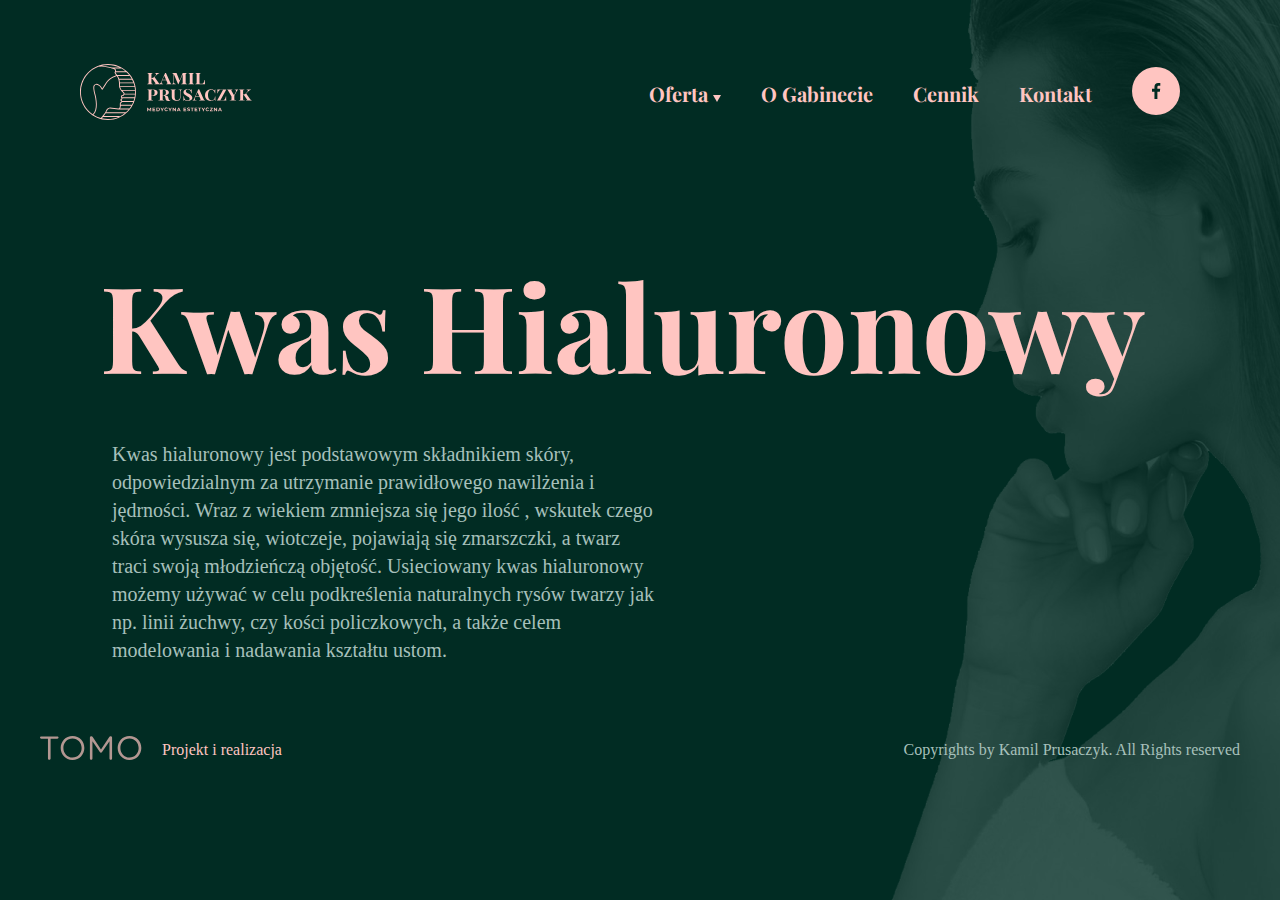
==== kwas-hialuronowy.html @ b2d487cc "Add files via upload" ====
<!DOCTYPE html>
<html lang="en">
  <head>
    <meta charset="UTF-8" />
    <meta name="viewport" content="width=device-width, initial-scale=1.0" />
    <meta http-equiv="X-UA-Compatible" content="ie=edge" />
    <link rel="stylesheet" href="css/style.css" />
    <link
      href="https://fonts.googleapis.com/css?family=Playfair+Display:400,700|Titillium+Web&display=swap"
      rel="stylesheet"
    />
    <title>Document</title>
  </head>
  <body>
    <div class="wrapper">
      <nav class="nav">
        <div class="nav__logo">
          <img src="icons/kamilprusaczykLogo.svg" alt="page logo" />
        </div>
        <ul class="nav__list ">
          <li class="nav__item nav__ourServiceLink">
            Oferta <img src="icons/downArrow.svg" alt="Dropdown Menu" />
            <ul class="nav__submenu">
              <li class="nav__submenuItem">Botox</li>
              <li class="nav__submenuItem">Kwas hialuronowy</li>
              <li class="nav__submenuItem">Mezoterapia</li>
              <li class="nav__submenuItem">Osocze bogatopłytkowe</li>
              <li class="nav__submenuItem">Leczenie nadpotliwości</li>
              <li class="nav__submenuItem">Leczenie łysienia</li>
              <li class="nav__submenuItem">Lipozja iniekcyjna</li>
            </ul>
          </li>
          <li class="nav__item nav--noMobileMenu">
            <a class="nav__link--resetStyle" href="#aboutUs">O Gabinecie</a>
          </li>
          <li class="nav__item nav--noDesktopMenu">
            <a class="nav__link--resetStyle" href="#aboutUs">Strona główna</a>
          </li>
          <li class="nav__item nav--noMobileMenu">
            <a class="nav__link--resetStyle" href="#prizeList"> Cennik</a>
          </li>
          <li class="nav__item" id="contactLink">
            <a class="nav__link--resetStyle" href="#contact"> Kontakt</a>
          </li>
          <li class="nav__item nav--noDesktopMenu" id="aboutMeLink">
            <a class="nav__link--resetStyle" href="#aboutMe">
              Kilka słów o mnie</a
            >
          </li>
          <li class="nav__item nav--noMobileMenu">
            <img src="icons/facebookPinkIcon.svg" alt="facebook logo" />
          </li>
        </ul>
        <div id="hamburger" class="nav__hamburgerActive desktop ">
          <img src="icons/closeHamburgerMenu.svg" alt="options" />
        </div>
        <div style="display: none" class="nav__hamburger desktop">
          <img src="icons/HamburgerMenu.svg" alt="options" />
        </div>
      </nav>
      <header class="header header--alignLeft">
        <h1 class="header__mainHeader header__mainHeader--alignLeft">
          Kwas Hialuronowy
        </h1>
        <p class="header__paragraph header__paragraph--alignLeft">
          Kwas hialuronowy jest podstawowym składnikiem skóry, odpowiedzialnym
          za utrzymanie prawidłowego nawilżenia i jędrności. Wraz z wiekiem
          zmniejsza się jego ilość , wskutek czego skóra wysusza się, wiotczeje,
          pojawiają się zmarszczki, a twarz traci swoją młodzieńczą objętość.
          Usieciowany kwas hialuronowy możemy używać w celu podkreślenia
          naturalnych rysów twarzy jak np. linii żuchwy, czy kości policzkowych,
          a także celem modelowania i nadawania kształtu ustom.
        </p>
      </header>
      <footer class="footer">
        <a href="https://tomostudio.pl/"
          ><img
            class="footer__logo"
            src="icons/tomoStudioLogo.svg"
            alt="Logo Tomo Studio"
        /></a>
        <span class="footer__span">Projekt i realizacja</span>
        <span class="footer__copyrights"
          >Copyrights by Kamil Prusaczyk. All Rights reserved</span
        >
      </footer>
    </div>
    <script src="js/main.js"></script>
  </body>
</html>
---- css/style.css ----
@import url("https://fonts.googleapis.com/css?family=Titillium+Web:400,700&display=swap");
@import url("https://fonts.googleapis.com/css?family=Playfair+Display:400,700i&display=swap");
* {
  margin: 0;
  padding: 0;
  -webkit-box-sizing: border-box;
          box-sizing: border-box;
  list-style: none;
  text-decoration: none;
}

body {
  background-color: #012C23;
  font-family: 'Titillium Web', sans-serif;
  font-family: 'Playfair Display', serif;
  font-style: normal;
  background-image: url("../img/backgroundWoman.png");
  background-repeat: no-repeat;
  background-position: top right;
  position: relative;
}

.wrapper {
  display: -webkit-box;
  display: -ms-flexbox;
  display: flex;
  -webkit-box-orient: horizontal;
  -webkit-box-direction: normal;
      -ms-flex-direction: row;
          flex-direction: row;
  -ms-flex-wrap: wrap;
      flex-wrap: wrap;
}

.nav {
  position: absolute;
  top: 0;
  left: 0;
  right: 0;
  padding: 32px 32px 0 32px;
  display: -webkit-box;
  display: -ms-flexbox;
  display: flex;
  -webkit-box-pack: justify;
      -ms-flex-pack: justify;
          justify-content: space-between;
  -webkit-box-align: center;
      -ms-flex-align: center;
          align-items: center;
  -ms-flex-preferred-size: 100%;
      flex-basis: 100%;
  z-index: 4;
}

.nav.addNavBcg {
  background-color: #012C23;
}

@media (min-width: 799px) {
  .nav {
    position: relative;
    padding: 0;
    margin: 64px 80px 0 80px;
  }
}

.nav__logo {
  -webkit-box-flex: 1;
      -ms-flex-positive: 1;
          flex-grow: 1;
}

.nav__list {
  display: none;
  font-family: Playfair Display;
  font-style: normal;
  font-weight: bold;
  list-style: none;
  background-color: #FFC5C1;
}

.nav__list.activeMenu {
  display: -webkit-box;
  display: -ms-flexbox;
  display: flex;
  -webkit-box-orient: vertical;
  -webkit-box-direction: normal;
      -ms-flex-direction: column;
          flex-direction: column;
  position: absolute;
  top: 92px;
  left: 0;
  right: 0;
  padding: 40px 40px 0 40px;
  font-size: 24px;
  line-height: 58px;
  text-align: left;
  background-color: #FFC5C1;
  height: auto;
  z-index: 1;
}

@media (min-width: 799px) {
  .nav__list {
    display: -webkit-box;
    display: -ms-flexbox;
    display: flex;
    text-align: center;
    position: relative;
    -webkit-box-align: center;
        -ms-flex-align: center;
            align-items: center;
    -webkit-box-orient: horizontal;
    -webkit-box-direction: normal;
        -ms-flex-direction: row;
            flex-direction: row;
    color: #FFC5C1;
    position: relative;
    top: 0;
    height: auto;
    background-color: transparent;
    font-size: 20px;
    line-height: 28px;
  }
}

.nav__submenu {
  display: -webkit-box;
  display: -ms-flexbox;
  display: flex;
  -webkit-box-orient: vertical;
  -webkit-box-direction: normal;
      -ms-flex-direction: column;
          flex-direction: column;
  list-style: none;
  font-family: Playfair Display;
  font-style: normal;
  font-weight: normal;
  font-size: 24px;
  line-height: 58px;
  color: #000000;
  background-color: #FFC5C1;
}

@media (min-width: 799px) {
  .nav__submenu {
    display: none;
    padding: 40px;
    text-align: left;
    background-color: #FFC5C1;
    font-size: 16px;
    line-height: 40px;
    font-weight: bold;
    border: 0;
  }
}

.nav__submenuItem {
  border-top: 1px solid #EBACA7;
}

@media (min-width: 799px) {
  .nav__submenuItem {
    border-top: 0;
  }
}

.nav__item {
  margin: 0 20px;
  border-bottom: 1px solid #EBACA7;
}

@media (min-width: 799px) {
  .nav__item {
    border: 0;
  }
}

@media (min-width: 799px) {
  .nav__item:hover {
    border-bottom: 2px solid #FFC5C1;
  }
}

@media (min-width: 799px) {
  .nav__item:hover .nav__submenu {
    display: block;
    position: absolute;
    top: 30;
    left: 20px;
  }
}

.nav__link--resetStyle {
  color: black;
}

@media (min-width: 799px) {
  .nav__link--resetStyle {
    color: #FFC5C1;
  }
}

.nav__ourServiceLink {
  -webkit-box-ordinal-group: 2;
      -ms-flex-order: 1;
          order: 1;
  margin-top: 50px;
}

@media (min-width: 799px) {
  .nav__ourServiceLink {
    -webkit-box-ordinal-group: 1;
        -ms-flex-order: 0;
            order: 0;
    margin-top: 0;
  }
}

.nav--noMobileMenu {
  display: none;
}

@media (min-width: 799px) {
  .nav--noMobileMenu {
    display: block;
  }
}

@media (min-width: 799px) {
  .nav--noDesktopMenu {
    display: none;
  }
}

.header {
  display: -webkit-box;
  display: -ms-flexbox;
  display: flex;
  -webkit-box-orient: vertical;
  -webkit-box-direction: normal;
      -ms-flex-direction: column;
          flex-direction: column;
  -webkit-box-align: center;
      -ms-flex-align: center;
          align-items: center;
  -ms-flex-preferred-size: 100%;
      flex-basis: 100%;
}

@media (min-width: 799px) {
  .header.header--alignLeft {
    display: -webkit-box;
    display: -ms-flexbox;
    display: flex;
    -webkit-box-align: start;
        -ms-flex-align: start;
            align-items: flex-start;
  }
}

.header__mainHeader {
  font-family: Playfair Display;
  font-style: normal;
  font-weight: bold;
  font-size: 140px;
  line-height: 100px;
  text-align: center;
  color: #FFC5C1;
  margin: 140px 0 0 0;
}

@media (min-width: 799px) {
  .header__mainHeader.header__mainHeader--alignLeft {
    text-align: left;
    font-size: 120px;
    line-height: 120px;
    margin-left: 100px;
  }
}

@media (max-width: 799px) {
  .header__mainHeader {
    font-size: 56px;
    line-height: 56px;
  }
}

.header__paragraph {
  width: 42.42%;
  margin: 56px auto 24px auto;
  font-family: Titillium;
  font-style: normal;
  font-weight: normal;
  font-size: 20px;
  line-height: 28px;
  text-align: center;
  color: #A7C0BB;
}

@media (max-width: 799px) {
  .header__paragraph {
    font-size: 18px;
    line-height: 26px;
    width: 100%;
    margin-top: 56px;
    padding: 0 24px;
  }
}

@media (min-width: 799px) {
  .header__paragraph.header__paragraph--alignLeft {
    text-align: left;
    margin: 56px 0 24px 112px;
  }
}

.header__contactLink:hover {
  cursor: pointer;
  color: blue;
}

.header__contactButton {
  display: block;
  margin: 0 auto;
  padding: 12px 52px;
  background: #FFC5C1;
  border-radius: 8px;
  font-family: Playfair Display;
  font-style: normal;
  font-weight: bold;
  font-size: 18px;
  line-height: 32px;
  text-align: center;
  color: #012C23;
  text-transform: uppercase;
}

.header__contactButton:hover {
  color: #E59F9A;
  cursor: pointer;
}

.ourServices {
  background-color: #FFC5C1;
  border-radius: 8px;
  display: -webkit-box;
  display: -ms-flexbox;
  display: flex;
  -ms-flex-wrap: wrap;
      flex-wrap: wrap;
  margin: 140px 40px 0 40px;
  padding: 120px 64px;
  -ms-flex-pack: distribute;
      justify-content: space-around;
}

@media (max-width: 799px) {
  .ourServices {
    border-radius: 0;
    margin: 88px 0 0 0;
    padding: 80px 24px;
  }
}

.ourServices__header {
  font-family: Playfair Display;
  font-style: normal;
  font-weight: bold;
  font-size: 120px;
  line-height: 120px;
  text-align: left;
  color: #012C23;
  padding-right: 20px;
  padding-bottom: 79px;
  -ms-flex-preferred-size: 58%;
      flex-basis: 58%;
  border-bottom: 1px solid #EBACA7;
}

@media (max-width: 799px) {
  .ourServices__header {
    font-size: 48px;
    line-height: 120px;
    -ms-flex-preferred-size: 100%;
        flex-basis: 100%;
    text-align: center;
    padding-bottom: 0;
    border-bottom: 0;
    padding-right: 0;
  }
}

.ourServices__paragraph {
  -ms-flex-preferred-size: 42%;
      flex-basis: 42%;
  display: -webkit-box;
  display: -ms-flexbox;
  display: flex;
  font-family: Titillium;
  font-style: normal;
  font-weight: normal;
  font-size: 20px;
  line-height: 28px;
  -webkit-box-align: end;
      -ms-flex-align: end;
          align-items: flex-end;
  color: #654C4A;
  border-bottom: 1px solid #EBACA7;
  padding-bottom: 79px;
}

@media (max-width: 799px) {
  .ourServices__paragraph {
    -ms-flex-preferred-size: 100%;
        flex-basis: 100%;
    -webkit-box-align: center;
        -ms-flex-align: center;
            align-items: center;
    text-align: center;
    padding-bottom: 0;
    border-bottom: 0;
  }
}

.ourServices__service {
  display: -webkit-box;
  display: -ms-flexbox;
  display: flex;
  -webkit-box-orient: vertical;
  -webkit-box-direction: normal;
      -ms-flex-direction: column;
          flex-direction: column;
  -ms-flex-preferred-size: 21%;
      flex-basis: 21%;
  min-width: 338px;
  -ms-flex-wrap: wrap;
      flex-wrap: wrap;
  -webkit-box-align: space-evenly;
      -ms-flex-align: space-evenly;
          align-items: space-evenly;
  margin-top: 120px;
  padding: 0 15px;
}

@media (max-width: 840px) {
  .ourServices__service {
    -ms-flex-preferred-size: 100%;
        flex-basis: 100%;
    -webkit-box-align: center;
        -ms-flex-align: center;
            align-items: center;
    text-align: center;
    min-width: auto;
    padding: 0;
  }
}

.ourServices__service--infoContainer {
  display: -webkit-box;
  display: -ms-flexbox;
  display: flex;
  background: #012C23;
  padding: 40px 24px;
  border-radius: 16px;
}

.ourServices__icon {
  -ms-flex-item-align: start;
      align-self: flex-start;
}

@media (max-width: 840px) {
  .ourServices__icon {
    -ms-flex-item-align: center;
        -ms-grid-row-align: center;
        align-self: center;
  }
}

.ourServices__serviceheader {
  font-family: Playfair Display;
  font-style: normal;
  font-weight: bold;
  font-size: 26px;
  line-height: 40px;
  color: #012C23;
  width: 70%;
  margin-top: 24px;
}

.ourServices__serviceheader--infoContainer {
  color: #ffffff;
  margin-top: 0;
  width: 100%;
}

.ourServices__servicedescripton {
  font-family: Titillium;
  font-style: normal;
  font-weight: normal;
  font-size: 18px;
  line-height: 28px;
  color: #654C4A;
  margin-top: 8px;
}

.ourServices__servicedescripton--infoContainer {
  color: #FFC5C1;
  margin-top: 110px;
}

.ourServices__readMoreButton {
  font-family: Titillium;
  font-style: normal;
  font-weight: bold;
  font-size: 18px;
  line-height: 28px;
  -webkit-text-decoration-line: underline;
          text-decoration-line: underline;
  color: #654C4A;
  background: transparent;
  border: 0;
  -ms-flex-item-align: start;
      align-self: flex-start;
}

@media (max-width: 840px) {
  .ourServices__readMoreButton {
    -ms-flex-item-align: center;
        -ms-grid-row-align: center;
        align-self: center;
  }
}

.ourServices__readMoreButton:hover {
  color: #5B3B39;
  cursor: pointer;
}

.ourServices__readMoreButton--addMargin {
  margin-left: 12px;
}

.ourServices__callButton {
  background-color: #FFC5C1;
  padding: 12px;
  text-align: center;
  border-radius: 8px;
  margin-top: 10px;
}

.ourServices__callNumber {
  font-family: Playfair Display;
  font-style: normal;
  font-weight: bold;
  color: #012C23;
  font-size: 18px;
  line-height: 32px;
  text-decoration: none;
  padding: 12px 40px;
}

.aboutMe {
  -ms-flex-preferred-size: 100%;
      flex-basis: 100%;
  display: -webkit-box;
  display: -ms-flexbox;
  display: flex;
  -webkit-box-pack: justify;
      -ms-flex-pack: justify;
          justify-content: space-between;
  position: relative;
}

@media (max-width: 799px) {
  .aboutMe {
    -webkit-box-orient: vertical;
    -webkit-box-direction: normal;
        -ms-flex-direction: column;
            flex-direction: column;
  }
}

.aboutMe__img {
  width: auto;
  height: auto;
  margin-top: 80px;
  margin-left: 66px;
  z-index: 2;
}

@media (max-width: 799px) {
  .aboutMe__img {
    margin: 0 auto;
    width: auto;
    height: auto;
  }
}

.aboutMe__flexboxContainer {
  display: -webkit-box;
  display: -ms-flexbox;
  display: flex;
  -webkit-box-orient: vertical;
  -webkit-box-direction: normal;
      -ms-flex-direction: column;
          flex-direction: column;
  -webkit-box-pack: center;
      -ms-flex-pack: center;
          justify-content: center;
  -ms-flex-item-align: center;
      align-self: center;
  -webkit-box-align: center;
      -ms-flex-align: center;
          align-items: center;
  -webkit-box-flex: 1;
      -ms-flex-positive: 1;
          flex-grow: 1;
}

.aboutMe__header {
  font-family: Playfair Display;
  font-style: normal;
  font-weight: bold;
  font-size: 120px;
  line-height: 120px;
  color: #FFC5C1;
  margin-top: 192px;
  max-width: 600px;
  position: absolute;
  top: 200px;
  left: 405px;
  margin: 0;
  z-index: 1;
}

@media (max-width: 799px) {
  .aboutMe__header {
    position: relative;
    top: 0;
    left: 0;
    font-size: 48px;
    line-height: 46px;
    text-align: center;
    margin: 120px 40px 0 40px;
  }
}

.aboutMe__paragraph {
  font-family: Titillium;
  font-style: normal;
  font-weight: normal;
  font-size: 20px;
  line-height: 28px;
  color: #A7C0BB;
  margin-top: 440px;
  margin-bottom: 80px;
  margin-right: 20px;
  max-width: 520px;
}

@media (max-width: 799px) {
  .aboutMe__paragraph {
    font-size: 20px;
    line-height: 28px;
    text-align: center;
    margin: 28px 35px 80px 35px;
  }
}

.priceListContact {
  margin: 0 40px;
  display: -webkit-box;
  display: -ms-flexbox;
  display: flex;
  -ms-flex-preferred-size: 100%;
      flex-basis: 100%;
}

@media (max-width: 940px) {
  .priceListContact {
    margin: 0;
    -webkit-box-orient: vertical;
    -webkit-box-direction: normal;
        -ms-flex-direction: column;
            flex-direction: column;
  }
}

.priceListContact__wrapper {
  width: 50%;
  padding: 120px 64px 70px 64px;
}

@media (max-width: 940px) {
  .priceListContact__wrapper {
    width: 100%;
    padding: 120px 24px;
  }
}

.priceListContact__wrapper--priceList {
  background-color: #FFC5C1;
  border-radius: 16px 0 0 16px;
}

@media (max-width: 940px) {
  .priceListContact__wrapper--priceList {
    font-size: 48px;
    line-height: 46px;
    border-radius: 0;
  }
}

.priceListContact__wrapper--kontakt {
  background-color: #A7C0BB;
  border-radius: 0 16px 16px 0;
}

@media (max-width: 940px) {
  .priceListContact__wrapper--kontakt {
    border-radius: 0;
  }
}

.priceListContact__header {
  font-family: Playfair Display;
  font-style: normal;
  font-weight: bold;
  font-size: 80px;
  line-height: 120px;
  color: #012C23;
}

@media (max-width: 940px) {
  .priceListContact__header {
    text-align: center;
  }
}

.priceListContact__paragraph {
  display: -webkit-box;
  display: -ms-flexbox;
  display: flex;
  -webkit-box-pack: justify;
      -ms-flex-pack: justify;
          justify-content: space-between;
  font-family: Titillium;
  font-style: normal;
  font-weight: normal;
  font-size: 20px;
  line-height: 48px;
  color: #012C23;
  border-bottom: 1px solid #EBACA7;
}

.priceListContact__paragraph--noBorder {
  border-bottom: 0;
}

.priceListContact__paragraph--pFooter {
  font-size: 14px;
  margin-top: 50px;
  font-weight: bold;
}

.priceListContact__contactContainer {
  display: -webkit-box;
  display: -ms-flexbox;
  display: flex;
  margin-top: 29px;
  -webkit-box-orient: vertical;
  -webkit-box-direction: normal;
      -ms-flex-direction: column;
          flex-direction: column;
  -webkit-box-align: center;
      -ms-flex-align: center;
          align-items: center;
}

@media (min-width: 940px) {
  .priceListContact__contactContainer {
    -webkit-box-orient: horizontal;
    -webkit-box-direction: normal;
        -ms-flex-direction: row;
            flex-direction: row;
  }
}

.priceListContact__contactContainer--changeMargin {
  margin-top: 49px;
}

.priceListContact__span {
  font-weight: bold;
}

.priceListContact__contactParagraph {
  font-family: Titillium;
  font-style: normal;
  font-weight: normal;
  font-size: 20px;
  line-height: 28px;
  color: #012C23;
}

.priceListContact__contact, .priceListContact__callNumber {
  font-family: Playfair Display;
  font-style: normal;
  font-weight: bold;
  font-size: 26px;
  line-height: 40px;
  color: #012C23;
  text-decoration: none;
}

@media (min-width: 940px) {
  .priceListContact__contact, .priceListContact__callNumber {
    margin-left: 20px;
  }
}

.priceListContact__callNumber {
  margin: 0;
}

@media (max-width: 799px) {
  .priceListContact__callNumber {
    margin-left: 0;
    margin-top: 12px;
    margin-bottom: 32px;
  }
}

.footer {
  display: -webkit-box;
  display: -ms-flexbox;
  display: flex;
  -webkit-box-pack: end;
      -ms-flex-pack: end;
          justify-content: flex-end;
  -ms-flex-preferred-size: 100%;
      flex-basis: 100%;
  margin: 48px 40px 100px 40px;
}

@media (max-width: 799px) {
  .footer {
    -webkit-box-orient: vertical;
    -webkit-box-direction: normal;
        -ms-flex-direction: column;
            flex-direction: column;
    -webkit-box-align: center;
        -ms-flex-align: center;
            align-items: center;
    margin: 40px 30px 57px 30px;
  }
}

.footer__logo {
  opacity: 0.7;
}

@media (max-width: 799px) {
  .footer__logo {
    -webkit-box-ordinal-group: 3;
        -ms-flex-order: 2;
            order: 2;
    margin: 24px auto 16px auto;
    opacity: 1;
  }
}

.footer__logo:hover {
  opacity: 1;
}

.footer__span {
  font-family: Titillium;
  font-style: normal;
  font-weight: normal;
  font-size: 16px;
  line-height: 28px;
  color: #FFC5C1;
  margin-left: 20px;
}

@media (max-width: 799px) {
  .footer__span {
    -webkit-box-ordinal-group: 4;
        -ms-flex-order: 3;
            order: 3;
    margin-left: 0;
  }
}

.footer__copyrights {
  font-family: Titillium;
  font-style: normal;
  font-weight: normal;
  font-size: 16px;
  line-height: 28px;
  text-align: right;
  color: #A7C0BB;
  -webkit-box-flex: 1;
      -ms-flex-positive: 1;
          flex-grow: 1;
}

@media (max-width: 799px) {
  .footer__copyrights {
    -webkit-box-ordinal-group: 2;
        -ms-flex-order: 1;
            order: 1;
    text-align: center;
  }
}

@media (max-width: 799px) {
  .mobile {
    display: none;
  }
}

@media (min-width: 799px) {
  .desktop {
    display: none;
  }
}
/*# sourceMappingURL=style.css.map */
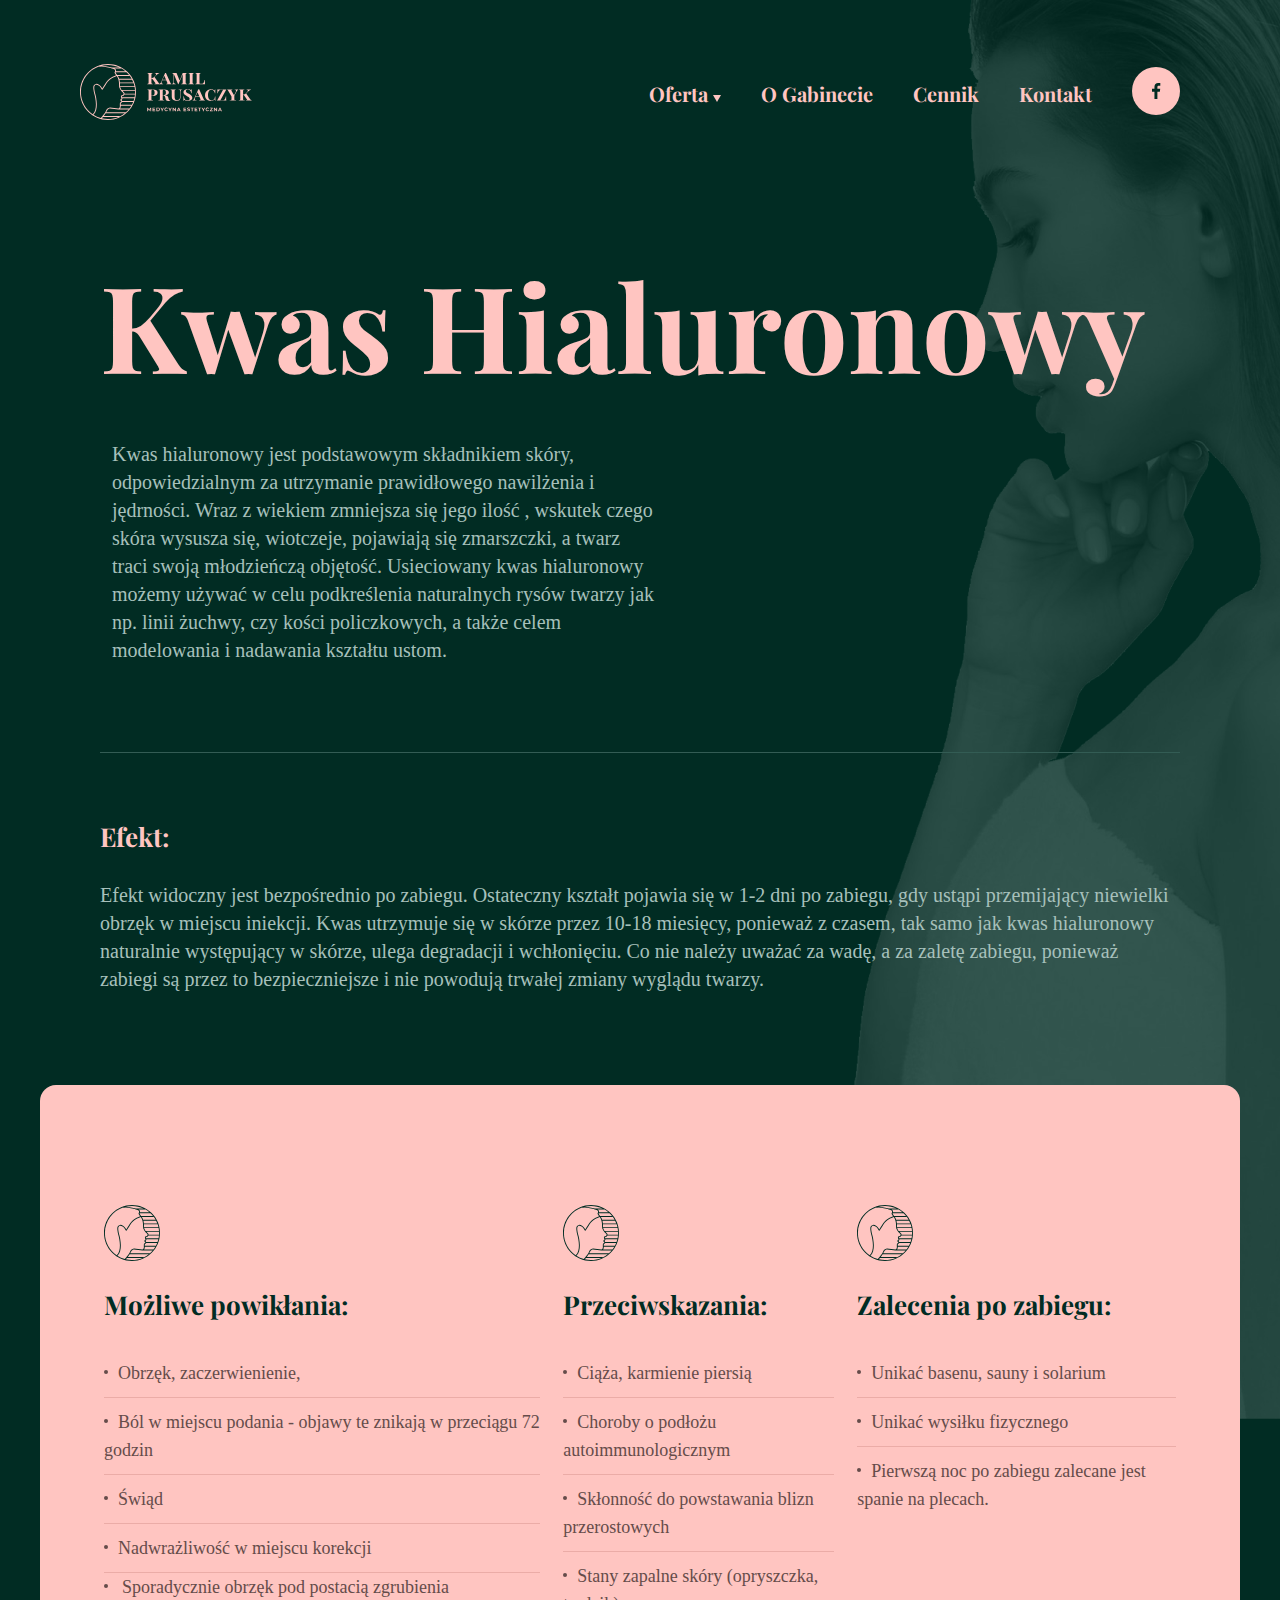
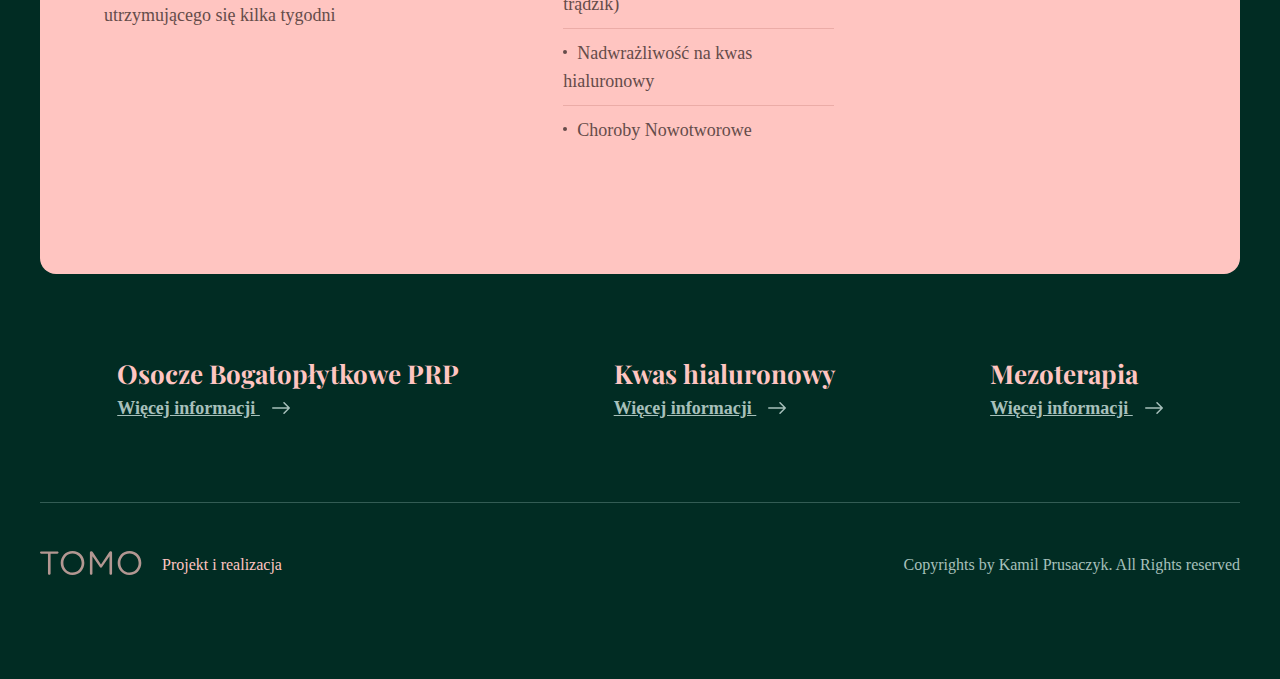
==== commit 5a07f8e0: "Add files via upload" ====
--- a/kwas-hialuronowy.html
+++ b/kwas-hialuronowy.html
@@ -21,13 +21,30 @@
           <li class="nav__item nav__ourServiceLink">
             Oferta <img src="icons/downArrow.svg" alt="Dropdown Menu" />
             <ul class="nav__submenu">
-              <li class="nav__submenuItem">Botox</li>
-              <li class="nav__submenuItem">Kwas hialuronowy</li>
-              <li class="nav__submenuItem">Mezoterapia</li>
-              <li class="nav__submenuItem">Osocze bogatopłytkowe</li>
-              <li class="nav__submenuItem">Leczenie nadpotliwości</li>
-              <li class="nav__submenuItem">Leczenie łysienia</li>
-              <li class="nav__submenuItem">Lipozja iniekcyjna</li>
+              <a href="#" class="nav__link nav__linkSubmenu">
+                <li class="nav__submenuItem">Botox</li>
+              </a>
+              <a href="#" class="nav__link nav__linkSubmenu">
+                <li class="nav__submenuItem">Kwas hialuronowy</li></a
+              >
+
+              <a href="#" class="nav__link nav__linkSubmenu">
+                <li class="nav__submenuItem">Mezoterapia</li></a
+              >
+
+              <a href="#" class="nav__link nav__linkSubmenu">
+                <li class="nav__submenuItem">Osocze bogatopłytkowe</li></a
+              >
+              <a href="#" class="nav__link nav__linkSubmenu">
+                <li class="nav__submenuItem">Leczenie nadpotliwości</li></a
+              >
+              <a href="#" class="nav__link nav__linkSubmenu">
+                <li class="nav__submenuItem">Leczenie łysienia</li></a
+              >
+
+              <a href="#" class="nav__link nav__linkSubmenu">
+                <li class="nav__submenuItem">Lipozja iniekcyjna</li></a
+              >
             </ul>
           </li>
           <li class="nav__item nav--noMobileMenu">
@@ -58,7 +75,7 @@
           <img src="icons/HamburgerMenu.svg" alt="options" />
         </div>
       </nav>
-      <header class="header header--alignLeft">
+      <header id="animation" class="header header--alignLeft">
         <h1 class="header__mainHeader header__mainHeader--alignLeft">
           Kwas Hialuronowy
         </h1>
@@ -72,7 +89,171 @@
           a także celem modelowania i nadawania kształtu ustom.
         </p>
       </header>
-      <footer class="footer">
+      <section id="animation" class="effects">
+        <h2 class="effects__header">Efekt:</h2>
+        <p class="effects__paragraph">
+          Efekt widoczny jest bezpośrednio po zabiegu. Ostateczny kształt
+          pojawia się w 1-2 dni po zabiegu, gdy ustąpi przemijający niewielki
+          obrzęk w miejscu iniekcji. Kwas utrzymuje się w skórze przez 10-18
+          miesięcy, ponieważ z czasem, tak samo jak kwas hialuronowy naturalnie
+          występujący w skórze, ulega degradacji i wchłonięciu. Co nie należy
+          uważać za wadę, a za zaletę zabiegu, ponieważ zabiegi są przez to
+          bezpieczniejsze i nie powodują trwałej zmiany wyglądu twarzy.
+        </p>
+      </section>
+      <article class="procedures">
+        <div id="animation" class="procedures__column">
+          <img
+            src="icons/faceLogo.svg"
+            class="procedures__logo"
+            alt="logoFace"
+          />
+          <h3 class="procedures__header">Możliwe powikłania:</h3>
+          <p class="procedures__paragrph">
+            <img
+              src="icons/brownCircle.svg"
+              class="procedures__icon"
+              alt=""
+            />Obrzęk, zaczerwienienie,
+          </p>
+          <p class="procedures__paragrph">
+            <img
+              src="icons/brownCircle.svg"
+              class="procedures__icon"
+              alt=""
+            />Ból w miejscu podania - objawy te znikają w przeciągu 72 godzin
+          </p>
+          <p class="procedures__paragrph">
+            <img
+              src="icons/brownCircle.svg"
+              class="procedures__icon"
+              alt=""
+            />Świąd
+          </p>
+          <p class="procedures__paragrph">
+            <img
+              src="icons/brownCircle.svg"
+              class="procedures__icon"
+              alt=""
+            />Nadwrażliwość w miejscu korekcji
+          </p>
+          <p class="flex">
+            <img src="icons/brownCircle.svg" class="procedures__icon" alt="" />
+            <span class="procedures__paragrph procedures__paragrph--noBorder">
+              Sporadycznie obrzęk pod postacią zgrubienia utrzymującego się
+              kilka tygodni
+            </span>
+          </p>
+        </div>
+        <div
+          id="animation"
+          class="procedures__column  procedures__column--addMargin"
+        >
+          <img
+            src="icons/faceLogo.svg"
+            class="procedures__logo"
+            alt="logoFace"
+          />
+          <h3 class="procedures__header">Przeciwskazania:</h3>
+          <p class="procedures__paragrph">
+            <img
+              src="icons/brownCircle.svg"
+              class="procedures__icon"
+              alt=""
+            />Ciąża, karmienie piersią
+          </p>
+          <p class="procedures__paragrph">
+            <img
+              src="icons/brownCircle.svg"
+              class="procedures__icon"
+              alt=""
+            />Choroby o podłożu autoimmunologicznym
+          </p>
+          <p class="procedures__paragrph">
+            <img
+              src="icons/brownCircle.svg"
+              class="procedures__icon"
+              alt=""
+            />Skłonność do powstawania blizn przerostowych
+          </p>
+          <p class="procedures__paragrph">
+            <img
+              src="icons/brownCircle.svg"
+              class="procedures__icon"
+              alt=""
+            />Stany zapalne skóry (opryszczka, trądzik)
+          </p>
+          <p class="procedures__paragrph">
+            <img
+              src="icons/brownCircle.svg"
+              class="procedures__icon"
+              alt=""
+            />Nadwrażliwość na kwas hialuronowy
+          </p>
+          <p class="procedures__paragrph procedures__paragrph--noBorder">
+            <img
+              src="icons/brownCircle.svg"
+              class="procedures__icon"
+              alt=""
+            />Choroby Nowotworowe
+          </p>
+        </div>
+        <div id="animation" class="procedures__column">
+          <img
+            src="icons/faceLogo.svg"
+            class="procedures__logo"
+            alt="logoFace"
+          />
+          <h3 class="procedures__header">Zalecenia po zabiegu:</h3>
+          <p class="procedures__paragrph">
+            <img
+              src="icons/brownCircle.svg"
+              class="procedures__icon"
+              alt=""
+            />Unikać basenu, sauny i solarium
+          </p>
+          <p class="procedures__paragrph">
+            <img
+              src="icons/brownCircle.svg"
+              class="procedures__icon"
+              alt=""
+            />Unikać wysiłku fizycznego
+          </p>
+          <p class="procedures__paragrph procedures__paragrph--noBorder">
+            <img
+              src="icons/brownCircle.svg"
+              class="procedures__icon"
+              alt=""
+            /><span
+              >Pierwszą noc po zabiegu zalecane jest spanie na plecach.</span
+            >
+          </p>
+        </div>
+      </article>
+      <section id="animation" class="moreLinks">
+        <div class="moreLinks__column">
+          <h2 class="moreLinks__header">Osocze Bogatopłytkowe PRP</h2>
+          <a href="" class="moreLinks__link"
+            >Więcej informacji
+            <img class="moreLinks__icon" src="icons/rightGreenArrow.svg" alt=""
+          /></a>
+        </div>
+        <div class="moreLinks__column">
+          <h2 class="moreLinks__header">Kwas hialuronowy</h2>
+          <a href="" class="moreLinks__link"
+            >Więcej informacji
+            <img class="moreLinks__icon" src="icons/rightGreenArrow.svg" alt=""
+          /></a>
+        </div>
+        <div class="moreLinks__column">
+          <h2 class="moreLinks__header">Mezoterapia</h2>
+          <a href="" class="moreLinks__link"
+            >Więcej informacji
+            <img class="moreLinks__icon" src="icons/rightGreenArrow.svg" alt=""
+          /></a>
+        </div>
+      </section>
+      <footer id="animation" class="footer">
         <a href="https://tomostudio.pl/"
           ><img
             class="footer__logo"
@@ -85,6 +266,8 @@
         >
       </footer>
     </div>
+    <script src="https://ajax.googleapis.com/ajax/libs/jquery/2.1.4/jquery.min.js"></script>
+    <script src="https://unpkg.com/scrollreveal/dist/scrollreveal.min.js"></script>
     <script src="js/main.js"></script>
   </body>
 </html>
--- a/css/style.css
+++ b/css/style.css
@@ -155,6 +155,10 @@
   }
 }
 
+.nav__linkSubmenu {
+  color: #000000;
+}
+
 .nav__submenuItem {
   border-top: 1px solid #EBACA7;
 }
@@ -917,6 +921,187 @@
   }
 }
 
+.effects {
+  margin: 64px 100px 0 100px;
+  border-top: 1px solid #335C54;
+}
+
+@media (max-width: 799px) {
+  .effects {
+    margin: 64px 20px 0 20px;
+  }
+}
+
+.effects__header {
+  font-family: Playfair Display;
+  font-style: normal;
+  font-weight: bold;
+  font-size: 26px;
+  line-height: 40px;
+  color: #FFC5C1;
+  margin-top: 64px;
+}
+
+@media (max-width: 799px) {
+  .effects__header {
+    margin-top: 40px;
+  }
+}
+
+.effects__paragraph {
+  font-family: Titillium;
+  font-style: normal;
+  font-weight: normal;
+  font-size: 20px;
+  line-height: 28px;
+  color: #A7C0BB;
+  margin-top: 24px;
+}
+
+.procedures {
+  display: -webkit-box;
+  display: -ms-flexbox;
+  display: flex;
+  -ms-flex-preferred-size: 100%;
+      flex-basis: 100%;
+  margin: 92px 40px 0 40px;
+  background-color: #FFC5C1;
+  padding: 120px 64px;
+  border-radius: 16px;
+}
+
+@media (max-width: 799px) {
+  .procedures {
+    -webkit-box-orient: vertical;
+    -webkit-box-direction: normal;
+        -ms-flex-direction: column;
+            flex-direction: column;
+    margin: 92px 10px 0 10px;
+    padding: 120px 24px;
+  }
+}
+
+.procedures__column {
+  display: -webkit-box;
+  display: -ms-flexbox;
+  display: flex;
+  -webkit-box-orient: vertical;
+  -webkit-box-direction: normal;
+      -ms-flex-direction: column;
+          flex-direction: column;
+}
+
+@media (max-width: 799px) {
+  .procedures__column {
+    -ms-flex-preferred-size: 33%;
+        flex-basis: 33%;
+  }
+}
+
+.procedures__column--addMargin {
+  margin: 0 23px;
+}
+
+@media (max-width: 799px) {
+  .procedures__column--addMargin {
+    margin: 100px 0;
+  }
+}
+
+.procedures__logo {
+  -ms-flex-item-align: start;
+      align-self: flex-start;
+}
+
+.procedures__header {
+  font-family: Playfair Display;
+  font-style: normal;
+  font-weight: bold;
+  font-size: 26px;
+  line-height: 40px;
+  color: #012C23;
+  margin: 24px 0;
+}
+
+.procedures__paragrph {
+  font-family: Titillium;
+  font-style: normal;
+  font-weight: normal;
+  font-size: 18px;
+  line-height: 28px;
+  color: #654C4A;
+  padding: 10px 0;
+  border-bottom: 1px solid #EBACA7;
+}
+
+.procedures__paragrph--noBorder {
+  border: 0;
+}
+
+.procedures__icon {
+  -webkit-transform: translateY(-5px);
+          transform: translateY(-5px);
+  margin-right: 10px;
+}
+
+.moreLinks {
+  margin: 0 40px;
+  padding: 80px 0;
+  display: -webkit-box;
+  display: -ms-flexbox;
+  display: flex;
+  -webkit-box-orient: horizontal;
+  -webkit-box-direction: normal;
+      -ms-flex-direction: row;
+          flex-direction: row;
+  -ms-flex-preferred-size: 100%;
+      flex-basis: 100%;
+  -ms-flex-pack: distribute;
+      justify-content: space-around;
+  border-bottom: 1px solid #335C54;
+}
+
+@media (max-width: 799px) {
+  .moreLinks {
+    -webkit-box-orient: vertical;
+    -webkit-box-direction: normal;
+        -ms-flex-direction: column;
+            flex-direction: column;
+    margin: 0 20px;
+    text-align: center;
+  }
+}
+
+.moreLinks__header {
+  font-family: Playfair Display;
+  font-style: normal;
+  font-weight: bold;
+  font-size: 26px;
+  line-height: 40px;
+  color: #FFC5C1;
+}
+
+@media (max-width: 799px) {
+  .moreLinks__header {
+    margin-top: 30px;
+  }
+}
+
+.moreLinks__link {
+  font-family: Titillium;
+  font-style: normal;
+  font-weight: bold;
+  font-size: 18px;
+  line-height: 28px;
+  -webkit-text-decoration-line: underline;
+          text-decoration-line: underline;
+  color: #A7C0BB;
+}
+
+.moreLinks__icon {
+  margin-left: 12px;
+}
+
 @media (max-width: 799px) {
   .mobile {
     display: none;
